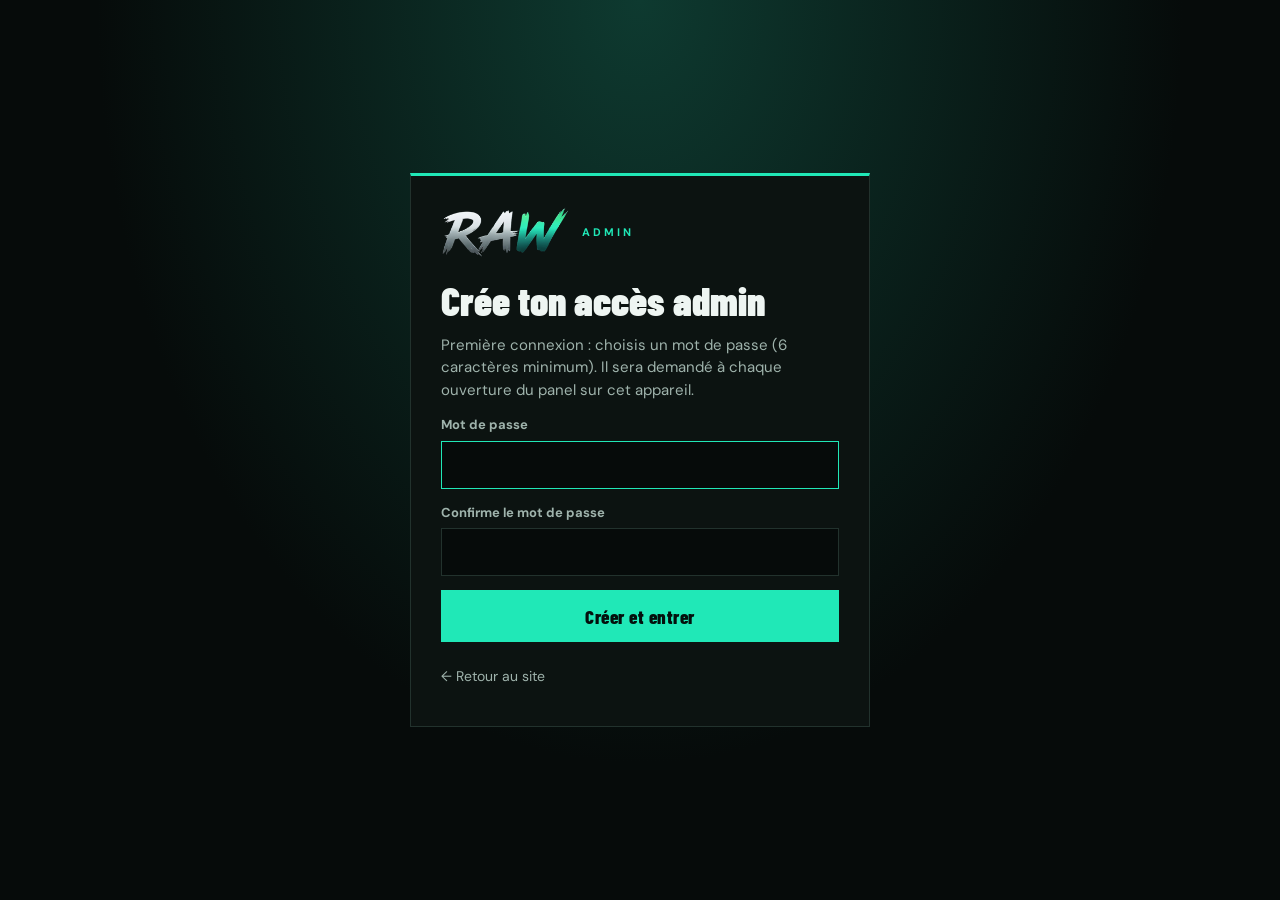
==== admin.html @ a77404d2 "Site RAW RP avec panel admin local Site statique (logo RAW, étoile d'accès admin, panel avec mot de " ====
<!doctype html>
<html lang="fr">
<head>
  <meta charset="utf-8">
  <meta name="viewport" content="width=device-width,initial-scale=1,viewport-fit=cover">
  <meta name="robots" content="noindex,nofollow">
  <meta name="theme-color" content="#060b0a">
  <title>Admin RAW RP</title>
  <link rel="icon" href="images/favicon.png">
  <link rel="preconnect" href="https://fonts.googleapis.com">
  <link rel="preconnect" href="https://fonts.gstatic.com" crossorigin>
  <link rel="stylesheet" href="https://fonts.googleapis.com/css2?family=Barlow+Condensed:wght@700;800;900&family=DM+Sans:wght@400;500;700&display=swap">
  <link rel="stylesheet" href="admin.css">
</head>
<body>

  <!-- ================= Connexion ================= -->
  <section class="login" id="login">
    <form class="login-card" id="loginForm" autocomplete="off">
      <div class="logo"><img src="images/logo.png" alt="RAW RP"> <small>ADMIN</small></div>
      <h1 id="lgTitle">Panel admin</h1>
      <p class="sub" id="lgSub">Entre ton mot de passe pour modifier le site.</p>
      <label>Mot de passe<input id="lgPw" type="password" required autocomplete="current-password"></label>
      <label id="lgPw2Wrap" hidden>Confirme le mot de passe<input id="lgPw2" type="password" autocomplete="new-password"></label>
      <p class="error" id="lgError" role="alert" hidden></p>
      <button class="btn primary big" id="lgBtn" type="submit">Se connecter</button>
      <div class="login-foot">
        <a href="index.html">← Retour au site</a>
        <button type="button" class="linkbtn" id="lgForgot">Mot de passe oublié ?</button>
      </div>
    </form>
  </section>

  <!-- ================= Éditeur ================= -->
  <div class="app" id="app" hidden>
    <header class="top">
      <div class="logo"><img src="images/logo.png" alt="RAW RP"> <small>ADMIN</small></div>
      <span class="pill" id="state">À jour</span>
      <div class="top-actions">
        <button class="ic" id="undo" title="Annuler (Ctrl+Z)" aria-label="Annuler">↶</button>
        <button class="ic" id="redo" title="Rétablir (Ctrl+Maj+Z)" aria-label="Rétablir">↷</button>
        <div class="menu-wrap">
          <button class="ic" id="moreBtn" aria-haspopup="true" aria-expanded="false" aria-label="Plus d'options">⋯</button>
          <div class="dropdown" id="more" hidden>
            <a href="index.html" target="_blank" rel="noopener">Voir le site ↗</a>
            <button id="linkFolder">Relier le dossier du site</button>
            <button id="downloadBtn">Télécharger content.js</button>
            <button id="discard">Annuler les modifications non enregistrées</button>
            <button id="exportBtn">Exporter une sauvegarde (.json)</button>
            <label class="as-btn">Importer une sauvegarde<input type="file" id="importFile" accept="application/json,.json" hidden></label>
            <button id="resetBtn">Revenir au contenu d'origine</button>
            <button id="changePw">Changer le mot de passe</button>
            <button id="logout" class="danger">Se déconnecter</button>
          </div>
        </div>
        <button class="btn" id="logoutTop" title="Se déconnecter"><svg viewBox="0 0 24 24" aria-hidden="true"><path d="M15 4h4v16h-4M10 8l-4 4 4 4M6 12h10"/></svg><span>Déconnexion</span></button>
        <button class="btn primary" id="publish">Enregistrer</button>
      </div>
    </header>

    <div class="folder" id="folderBar"></div>

    <div class="banner" id="draftBanner" hidden>
      Un brouillon non publié a été retrouvé sur cet appareil.
      <button class="btn small primary" id="draftResume">Le reprendre</button>
      <button class="btn small" id="draftDrop">L'ignorer</button>
    </div>

    <div class="views" role="tablist" aria-label="Affichage">
      <button role="tab" class="on" data-view="edit" aria-selected="true">Modifier</button>
      <button role="tab" data-view="preview" aria-selected="false">Aperçu</button>
    </div>

    <div class="work" id="work" data-view="edit">
      <nav class="tabs" id="tabs" aria-label="Parties du site"></nav>
      <main class="editor" id="editor"></main>
      <section class="preview">
        <div class="pv-bar">
          <span>Aperçu en direct</span>
          <div class="seg">
            <button class="on" data-dev="desk">Ordinateur</button>
            <button data-dev="mob">Mobile</button>
          </div>
        </div>
        <div class="pv-frame" id="pvFrame"><iframe id="pv" src="index.html?apercu=1" title="Aperçu du site"></iframe></div>
      </section>
    </div>
  </div>

  <div class="toast" id="toast" role="status" aria-live="polite"></div>
  <script src="defaults.js"></script>
  <script src="content.js"></script>
  <script src="admin.js"></script>
</body>
</html>
---- admin.css ----
/* RAW RP — page d'administration */
:root {
  --bg: #060b0a; --s1: #0c1311; --s2: #111a17; --s3: #18231f; --line: #22322d;
  --ac: #20E8B7; --on: #04100D; --ink: #eef5f2; --mut: #9fb3ac; --red: #ff6b5a;
  --ft: 'Barlow Condensed', Impact, sans-serif; --fb: 'DM Sans', system-ui, sans-serif;
}
* { box-sizing: border-box; min-width: 0; }
html, body { height: 100%; }
body { margin: 0; background: var(--bg); color: var(--ink); font: 15px/1.5 var(--fb); }
button, input, select, textarea { font: inherit; color: inherit; }
button { cursor: pointer; }
a { color: var(--ac); }
:focus-visible { outline: 2px solid var(--ac); outline-offset: 2px; }
[hidden] { display: none !important; }

.logo { font: 900 30px/1 var(--ft); letter-spacing: -2px; white-space: nowrap; }
.logo span { color: var(--ac); font-size: .55em; vertical-align: middle; margin: 0 2px; }
.logo img { height: 34px; width: auto; vertical-align: middle; }
.login .logo img { height: 52px; }
.logo small { font: 700 11px var(--fb); letter-spacing: 3px; color: var(--ac); margin-left: 8px; vertical-align: middle; }

.btn { display: inline-flex; align-items: center; justify-content: center; gap: 8px; min-height: 44px; padding: 8px 18px; border: 1px solid var(--line); background: var(--s2); font: 800 16px var(--ft); letter-spacing: .5px; white-space: nowrap; transition: background .15s, border-color .15s; }
.btn:hover { border-color: var(--ac); }
.btn.primary { background: var(--ac); border-color: var(--ac); color: var(--on); }
.btn.primary:hover { background: #5ff3cf; }
.btn.primary:disabled { opacity: .5; cursor: wait; }
#logoutTop svg { width: 18px; height: 18px; fill: none; stroke: currentColor; stroke-width: 2; stroke-linecap: round; stroke-linejoin: round; }
#logoutTop:hover { border-color: var(--red); color: var(--red); }
.btn.has::after { content: ''; width: 8px; height: 8px; border-radius: 50%; background: #ffb020; box-shadow: 0 0 0 2px var(--on); }
.btn.small { min-height: 36px; padding: 4px 12px; font-size: 14px; }
.btn.big { width: 100%; min-height: 52px; font-size: 19px; }
.ic { width: 44px; height: 44px; border: 1px solid var(--line); background: var(--s2); font-size: 20px; line-height: 1; }
.ic:hover:not(:disabled) { border-color: var(--ac); color: var(--ac); }
.ic:disabled { opacity: .35; cursor: default; }

/* ---------- Connexion ---------- */
.login { min-height: 100%; display: grid; place-items: center; padding: 32px 16px; background: radial-gradient(ellipse at top, #0e3a30 0%, var(--bg) 60%); }
.login-card { width: min(460px, 100%); background: var(--s1); border: 1px solid var(--line); border-top: 3px solid var(--ac); padding: 30px; display: grid; gap: 14px; }
.login h1 { font: 900 40px/1 var(--ft); margin: 8px 0 0; }
.sub { color: var(--mut); margin: 0; }
.login label { display: grid; gap: 6px; font-size: 13px; font-weight: 700; color: var(--mut); }
.login input:not([type=checkbox]) { min-height: 48px; padding: 10px 12px; font-size: 16px; background: var(--bg); border: 1px solid var(--line); }
.login input:focus { border-color: var(--ac); outline: none; }
.row2 { display: grid; grid-template-columns: 1fr 1fr; gap: 10px; }
.login .check { display: flex; align-items: center; gap: 10px; font-weight: 500; color: var(--ink); font-size: 14px; }
.check input { width: 20px; height: 20px; accent-color: var(--ac); }
.error { margin: 0; padding: 10px 12px; border: 1px solid var(--red); color: #ffd2cc; background: #2a0f0c; font-size: 14px; }
.login-foot { display: flex; justify-content: space-between; align-items: center; gap: 10px; flex-wrap: wrap; font-size: 14px; }
.login-foot a { color: var(--mut); text-decoration: none; min-height: 40px; display: inline-flex; align-items: center; }
.login-foot a:hover { color: var(--ink); }
.linkbtn { background: none; border: 0; color: var(--mut); text-decoration: underline; padding: 8px 0; font-size: 14px; }
.linkbtn:hover { color: var(--ink); }
.folder { display: flex; align-items: center; gap: 10px; flex-wrap: wrap; padding: 8px 16px; border-bottom: 1px solid var(--line); background: #08110e; font-size: 13px; color: var(--mut); }
.folder b { color: var(--ink); }
.folder .ok { color: var(--ac); }
.more summary, .help summary { cursor: pointer; color: var(--mut); font-size: 14px; min-height: 32px; display: flex; align-items: center; }
.more label { margin-top: 8px; }
.help { border-top: 1px solid var(--line); padding-top: 10px; font-size: 14px; }
.help summary { color: var(--ac); font-weight: 700; }
.help ol { padding-left: 20px; margin: 10px 0; display: grid; gap: 8px; }
.help p { color: var(--mut); margin: 0; }

/* ---------- Barre du haut ---------- */
.app { height: 100%; display: flex; flex-direction: column; }
.top { display: flex; align-items: center; gap: 14px; padding: 10px 16px; padding-top: max(10px, env(safe-area-inset-top)); border-bottom: 1px solid var(--line); background: var(--s1); }
.pill { font-size: 13px; font-weight: 700; padding: 4px 10px; border: 1px solid var(--line); color: var(--mut); white-space: nowrap; }
.pill.dirty { color: #ffd38a; border-color: #6b5520; }
.pill.ok { color: var(--ac); border-color: #1d5a4a; }
.top-actions { margin-left: auto; display: flex; gap: 8px; align-items: center; }
.menu-wrap { position: relative; }
.dropdown { position: absolute; right: 0; top: 50px; z-index: 50; width: 280px; background: var(--s2); border: 1px solid var(--line); box-shadow: 0 20px 50px #000a; display: grid; padding: 6px; }
.dropdown a, .dropdown button, .dropdown .as-btn { display: block; text-align: left; padding: 11px 12px; background: none; border: 0; color: var(--ink); text-decoration: none; font-size: 14px; cursor: pointer; }
.dropdown a:hover, .dropdown button:hover, .dropdown .as-btn:hover { background: var(--s3); }
.dropdown .danger { color: var(--red); border-top: 1px solid var(--line); }
.banner { display: flex; align-items: center; gap: 10px; flex-wrap: wrap; padding: 10px 16px; background: #2a220d; border-bottom: 1px solid #6b5520; color: #ffe2a8; font-size: 14px; }

/* ---------- Zone de travail ---------- */
.views { display: none; }
.work { flex: 1; display: grid; grid-template-columns: 200px minmax(360px, 460px) minmax(0, 1fr); min-height: 0; }
.tabs { border-right: 1px solid var(--line); overflow-y: auto; padding: 10px 0; background: var(--s1); }
.tabs button { display: flex; width: 100%; align-items: center; gap: 10px; text-align: left; padding: 12px 18px; min-height: 44px; background: none; border: 0; border-left: 3px solid transparent; color: var(--mut); font-weight: 700; }
.tabs button:hover { color: var(--ink); }
.tabs button.on { color: var(--ink); border-left-color: var(--ac); background: var(--s2); }
.tabs .off { margin-left: auto; font-size: 11px; font-weight: 700; color: #7d8a86; border: 1px solid var(--line); padding: 1px 6px; }

.editor { overflow-y: auto; padding: 20px 20px 80px; border-right: 1px solid var(--line); }
.editor h2 { font: 900 32px/1 var(--ft); margin: 0 0 4px; }
.editor .lead { color: var(--mut); margin: 0 0 18px; font-size: 14px; }
.f { display: grid; gap: 6px; margin-bottom: 16px; }
.f > span { font-size: 13px; font-weight: 700; color: var(--mut); }
.f .hint { font-size: 12px; color: #7f938c; }
.f input:not([type=checkbox]):not([type=color]):not([type=file]), .f textarea, .f select { width: 100%; min-height: 44px; padding: 9px 11px; font-size: 16px; background: var(--bg); border: 1px solid var(--line); }
.f textarea { resize: vertical; line-height: 1.45; }
.f input:focus, .f textarea:focus, .f select:focus { border-color: var(--ac); outline: none; }
.color { display: flex; gap: 8px; }
.color input[type=color] { width: 54px; height: 44px; padding: 2px; border: 1px solid var(--line); background: var(--bg); flex: none; }
.toggle { display: flex; align-items: center; gap: 10px; font-weight: 700; min-height: 44px; }
.toggle input { width: 22px; height: 22px; accent-color: var(--ac); }

.group { margin: 26px 0 10px; padding-top: 16px; border-top: 1px solid var(--line); font: 800 20px var(--ft); letter-spacing: .5px; color: var(--ac); }
.list { display: grid; gap: 8px; margin-bottom: 12px; }
.item { border: 1px solid var(--line); background: var(--s1); }
.item > summary { display: flex; align-items: center; gap: 6px; padding: 6px 6px 6px 12px; cursor: pointer; list-style: none; min-height: 48px; }
.item > summary::-webkit-details-marker { display: none; }
.item > summary .t { flex: 1; font-weight: 700; overflow: hidden; text-overflow: ellipsis; white-space: nowrap; }
.item > summary .n { color: var(--ac); font: 800 16px var(--ft); }
.item[open] > summary { border-bottom: 1px solid var(--line); background: var(--s2); }
.item .body { padding: 14px 12px 2px; }
.item .mini { width: 36px; height: 36px; font-size: 15px; border: 1px solid var(--line); background: var(--bg); color: var(--mut); }
.item .mini:hover:not(:disabled) { color: var(--ac); border-color: var(--ac); }
.item .mini.del:hover { color: var(--red); border-color: var(--red); }
.item .mini:disabled { opacity: .3; }
.add { width: 100%; border-style: dashed; color: var(--ac); }

.img { display: grid; grid-template-columns: 120px 1fr; gap: 12px; align-items: center; }
.img .thumb { aspect-ratio: 16 / 9; background: var(--bg) center/cover; border: 1px solid var(--line); display: grid; place-items: center; color: #5d6e69; font-size: 12px; text-align: center; padding: 4px; }
.img .acts { display: flex; gap: 6px; flex-wrap: wrap; }
.img .path { font-size: 12px; color: #7f938c; overflow-wrap: anywhere; grid-column: 1 / -1; }

.tip { font-size: 13px; color: var(--mut); background: var(--s1); border: 1px solid var(--line); border-left: 3px solid var(--ac); padding: 10px 12px; margin: 0 0 18px; }
.tip code { color: var(--ac); }

/* ---------- Aperçu ---------- */
.preview { display: flex; flex-direction: column; min-height: 0; background: #030605; }
.pv-bar { display: flex; align-items: center; justify-content: space-between; gap: 10px; padding: 8px 14px; border-bottom: 1px solid var(--line); font-size: 13px; color: var(--mut); }
.seg { display: flex; border: 1px solid var(--line); }
.seg button { background: none; border: 0; padding: 6px 12px; min-height: 36px; color: var(--mut); font-size: 13px; font-weight: 700; }
.seg button.on { background: var(--ac); color: var(--on); }
.pv-frame { flex: 1; display: flex; justify-content: center; overflow: auto; -webkit-overflow-scrolling: touch; padding: 0; min-height: 0; }
.pv-frame iframe { width: 100%; height: 100%; border: 0; background: var(--bg); display: block; }
.pv-frame.mob { padding: 16px; }
.pv-frame.mob iframe { width: 390px; max-width: 100%; border: 1px solid var(--line); border-radius: 18px; }

.toast { position: fixed; left: 50%; bottom: 24px; transform: translate(-50%, 20px); background: var(--ac); color: var(--on); font-weight: 700; padding: 12px 20px; z-index: 99; opacity: 0; pointer-events: none; transition: opacity .2s, transform .2s; max-width: calc(100vw - 32px); }
.toast.show { opacity: 1; transform: translate(-50%, 0); }
.toast.err { background: var(--red); color: #fff; }

/* ---------- Tablette / téléphone ---------- */
@media (max-width: 1100px) {
  .work { grid-template-columns: 180px minmax(0, 1fr); }
  .views { display: flex; border-bottom: 1px solid var(--line); background: var(--s1); }
  .views button { flex: 1; min-height: 46px; background: none; border: 0; border-bottom: 3px solid transparent; color: var(--mut); font-weight: 700; }
  .views button.on { color: var(--ink); border-bottom-color: var(--ac); }
  .work[data-view=edit] .preview { display: none; }
  .work[data-view=preview] { grid-template-columns: 1fr; }
  .work[data-view=preview] .tabs, .work[data-view=preview] .editor { display: none; }
  .editor { border-right: 0; }
}
@media (max-width: 700px) {
  .top { gap: 8px; padding-left: 10px; padding-right: 10px; }
  .top .logo small, .pill, #logoutTop span { display: none; }
  #logoutTop { padding: 8px 12px; }
  .top .logo img { height: 26px; }
  .top-actions { gap: 6px; }
  .ic { width: 40px; }
  .work, .work[data-view=edit] { grid-template-columns: 1fr; grid-template-rows: auto minmax(0, 1fr); }
  .work[data-view=preview] { grid-template-rows: minmax(0, 1fr); }
  .tabs { display: flex; overflow-x: auto; border-right: 0; border-bottom: 1px solid var(--line); padding: 0; }
  .tabs button { width: auto; flex: none; border-left: 0; border-bottom: 3px solid transparent; padding: 10px 14px; }
  .tabs button.on { border-bottom-color: var(--ac); }
  .tabs .off { display: none; }
  .editor { padding: 16px 14px calc(80px + env(safe-area-inset-bottom)); }
  .row2 { grid-template-columns: 1fr; }
  .login-card { padding: 22px; }
  .img { grid-template-columns: 96px 1fr; }
  .pv-frame.mob { padding: 0; }
  .pv-frame.mob iframe { border: 0; border-radius: 0; width: 100%; }
  .seg { display: none; }
}
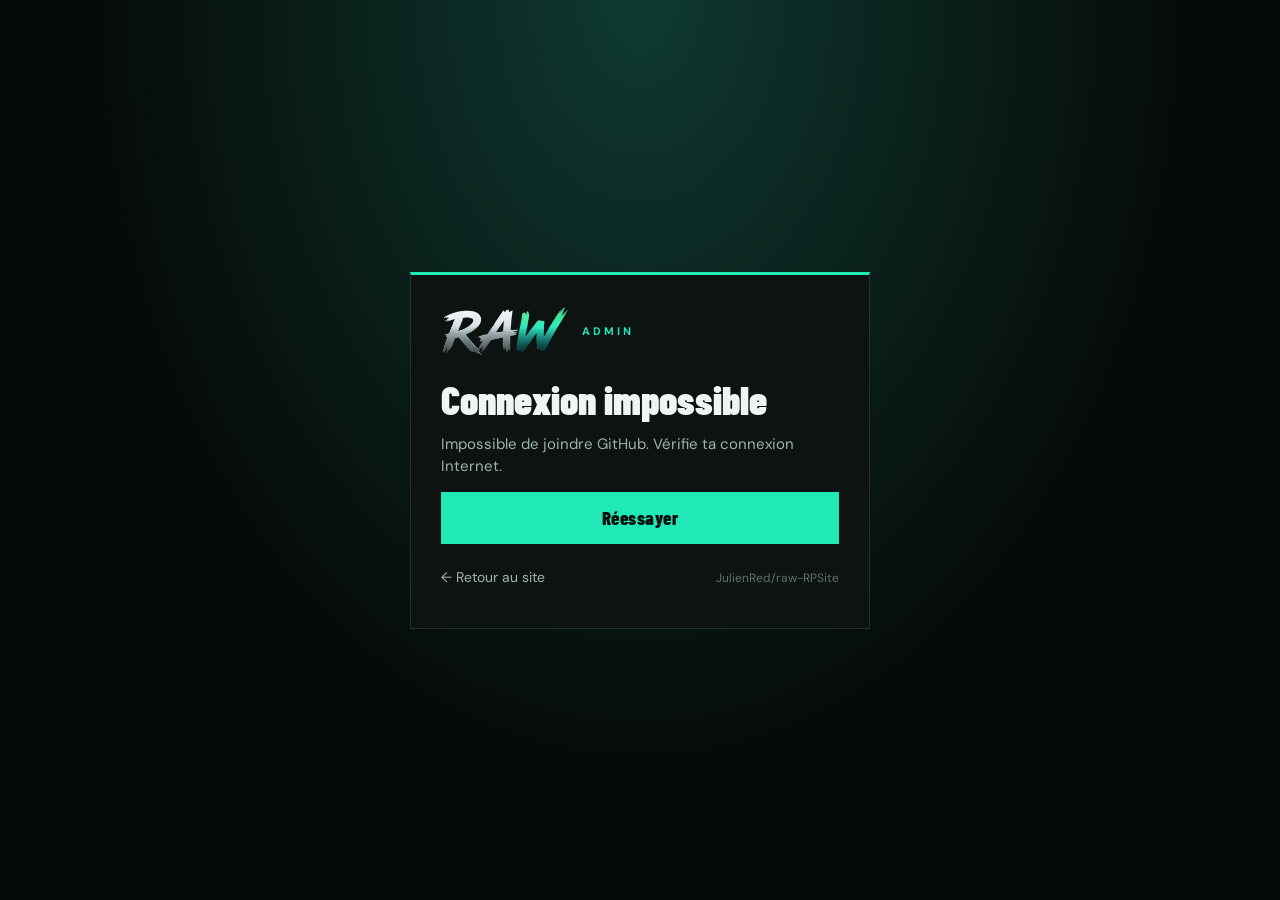
==== commit 5f867544: "Panel admin : publication directe sur GitHub - « Publier » écrit content.js et les images dans le dé" ====
--- a/admin.html
+++ b/admin.html
@@ -14,21 +14,9 @@
 </head>
 <body>
 
-  <!-- ================= Connexion ================= -->
+  <!-- ================= Connexion (écrans remplis par admin.js) ================= -->
   <section class="login" id="login">
-    <form class="login-card" id="loginForm" autocomplete="off">
-      <div class="logo"><img src="images/logo.png" alt="RAW RP"> <small>ADMIN</small></div>
-      <h1 id="lgTitle">Panel admin</h1>
-      <p class="sub" id="lgSub">Entre ton mot de passe pour modifier le site.</p>
-      <label>Mot de passe<input id="lgPw" type="password" required autocomplete="current-password"></label>
-      <label id="lgPw2Wrap" hidden>Confirme le mot de passe<input id="lgPw2" type="password" autocomplete="new-password"></label>
-      <p class="error" id="lgError" role="alert" hidden></p>
-      <button class="btn primary big" id="lgBtn" type="submit">Se connecter</button>
-      <div class="login-foot">
-        <a href="index.html">← Retour au site</a>
-        <button type="button" class="linkbtn" id="lgForgot">Mot de passe oublié ?</button>
-      </div>
-    </form>
+    <form class="login-card" id="loginCard" autocomplete="off"></form>
   </section>
 
   <!-- ================= Éditeur ================= -->
@@ -43,22 +31,24 @@
           <button class="ic" id="moreBtn" aria-haspopup="true" aria-expanded="false" aria-label="Plus d'options">⋯</button>
           <div class="dropdown" id="more" hidden>
             <a href="index.html" target="_blank" rel="noopener">Voir le site ↗</a>
-            <button id="linkFolder">Relier le dossier du site</button>
-            <button id="downloadBtn">Télécharger content.js</button>
-            <button id="discard">Annuler les modifications non enregistrées</button>
+            <a id="histLink" href="#" target="_blank" rel="noopener">Historique des versions (GitHub) ↗</a>
+            <button id="discard">Annuler les modifications non publiées</button>
             <button id="exportBtn">Exporter une sauvegarde (.json)</button>
             <label class="as-btn">Importer une sauvegarde<input type="file" id="importFile" accept="application/json,.json" hidden></label>
+            <button id="downloadBtn">Télécharger content.js (sauvegarde)</button>
             <button id="resetBtn">Revenir au contenu d'origine</button>
-            <button id="changePw">Changer le mot de passe</button>
+            <button id="changePw" class="sep">Changer le mot de passe</button>
+            <button id="changePhrase">Changer la phrase secrète</button>
+            <button id="changeToken">Remplacer le jeton GitHub</button>
             <button id="logout" class="danger">Se déconnecter</button>
           </div>
         </div>
         <button class="btn" id="logoutTop" title="Se déconnecter"><svg viewBox="0 0 24 24" aria-hidden="true"><path d="M15 4h4v16h-4M10 8l-4 4 4 4M6 12h10"/></svg><span>Déconnexion</span></button>
-        <button class="btn primary" id="publish">Enregistrer</button>
+        <button class="btn primary" id="publish">Publier</button>
       </div>
     </header>
 
-    <div class="folder" id="folderBar"></div>
+    <div class="folder" id="repoBar"></div>
 
     <div class="banner" id="draftBanner" hidden>
       Un brouillon non publié a été retrouvé sur cet appareil.
@@ -87,7 +77,9 @@
     </div>
   </div>
 
+  <dialog id="modal" class="modal"></dialog>
   <div class="toast" id="toast" role="status" aria-live="polite"></div>
+  <script src="depot.js"></script>
   <script src="defaults.js"></script>
   <script src="content.js"></script>
   <script src="admin.js"></script>
--- a/admin.css
+++ b/admin.css
@@ -45,6 +45,27 @@
 .login .check { display: flex; align-items: center; gap: 10px; font-weight: 500; color: var(--ink); font-size: 14px; }
 .check input { width: 20px; height: 20px; accent-color: var(--ac); }
 .error { margin: 0; padding: 10px 12px; border: 1px solid var(--red); color: #ffd2cc; background: #2a0f0c; font-size: 14px; }
+.login textarea { min-height: 70px; padding: 10px 12px; font-size: 16px; background: var(--bg); border: 1px solid var(--line); resize: vertical; }
+.login textarea:focus { border-color: var(--ac); outline: none; }
+.login .hint { font-weight: 400; color: #7f938c; font-size: 12px; }
+.login code { color: var(--ac); }
+.login .tip { margin: 0; }
+.pw { display: flex; }
+.pw input { flex: 1; }
+.eye { width: 48px; border: 1px solid var(--line); border-left: 0; background: var(--s2); color: var(--mut); display: grid; place-items: center; }
+.eye svg { width: 20px; height: 20px; fill: none; stroke: currentColor; stroke-width: 2; }
+.eye:hover { color: var(--ac); }
+.login-card > .linkbtn { justify-self: center; }
+.login-foot .repo { color: #5f726c; font-size: 12px; }
+.modal { background: var(--s1); color: var(--ink); border: 1px solid var(--line); border-top: 3px solid var(--ac); padding: 0; width: min(460px, calc(100vw - 24px)); max-height: calc(100vh - 24px); }
+.modal::backdrop { background: #000b; }
+.modal-card { display: grid; gap: 12px; padding: 24px; }
+.modal-card h3 { font: 900 30px/1 var(--ft); margin: 0; }
+.modal-card label { display: grid; gap: 6px; font-size: 13px; font-weight: 700; color: var(--mut); }
+.modal-card input, .modal-card textarea { min-height: 46px; padding: 10px 12px; font-size: 16px; background: var(--bg); border: 1px solid var(--line); }
+.modal-card .sub { color: var(--mut); margin: 0; font-size: 14px; }
+.modal-actions { display: flex; justify-content: flex-end; gap: 8px; flex-wrap: wrap; margin-top: 4px; }
+.dropdown .sep { border-top: 1px solid var(--line); }
 .login-foot { display: flex; justify-content: space-between; align-items: center; gap: 10px; flex-wrap: wrap; font-size: 14px; }
 .login-foot a { color: var(--mut); text-decoration: none; min-height: 40px; display: inline-flex; align-items: center; }
 .login-foot a:hover { color: var(--ink); }
